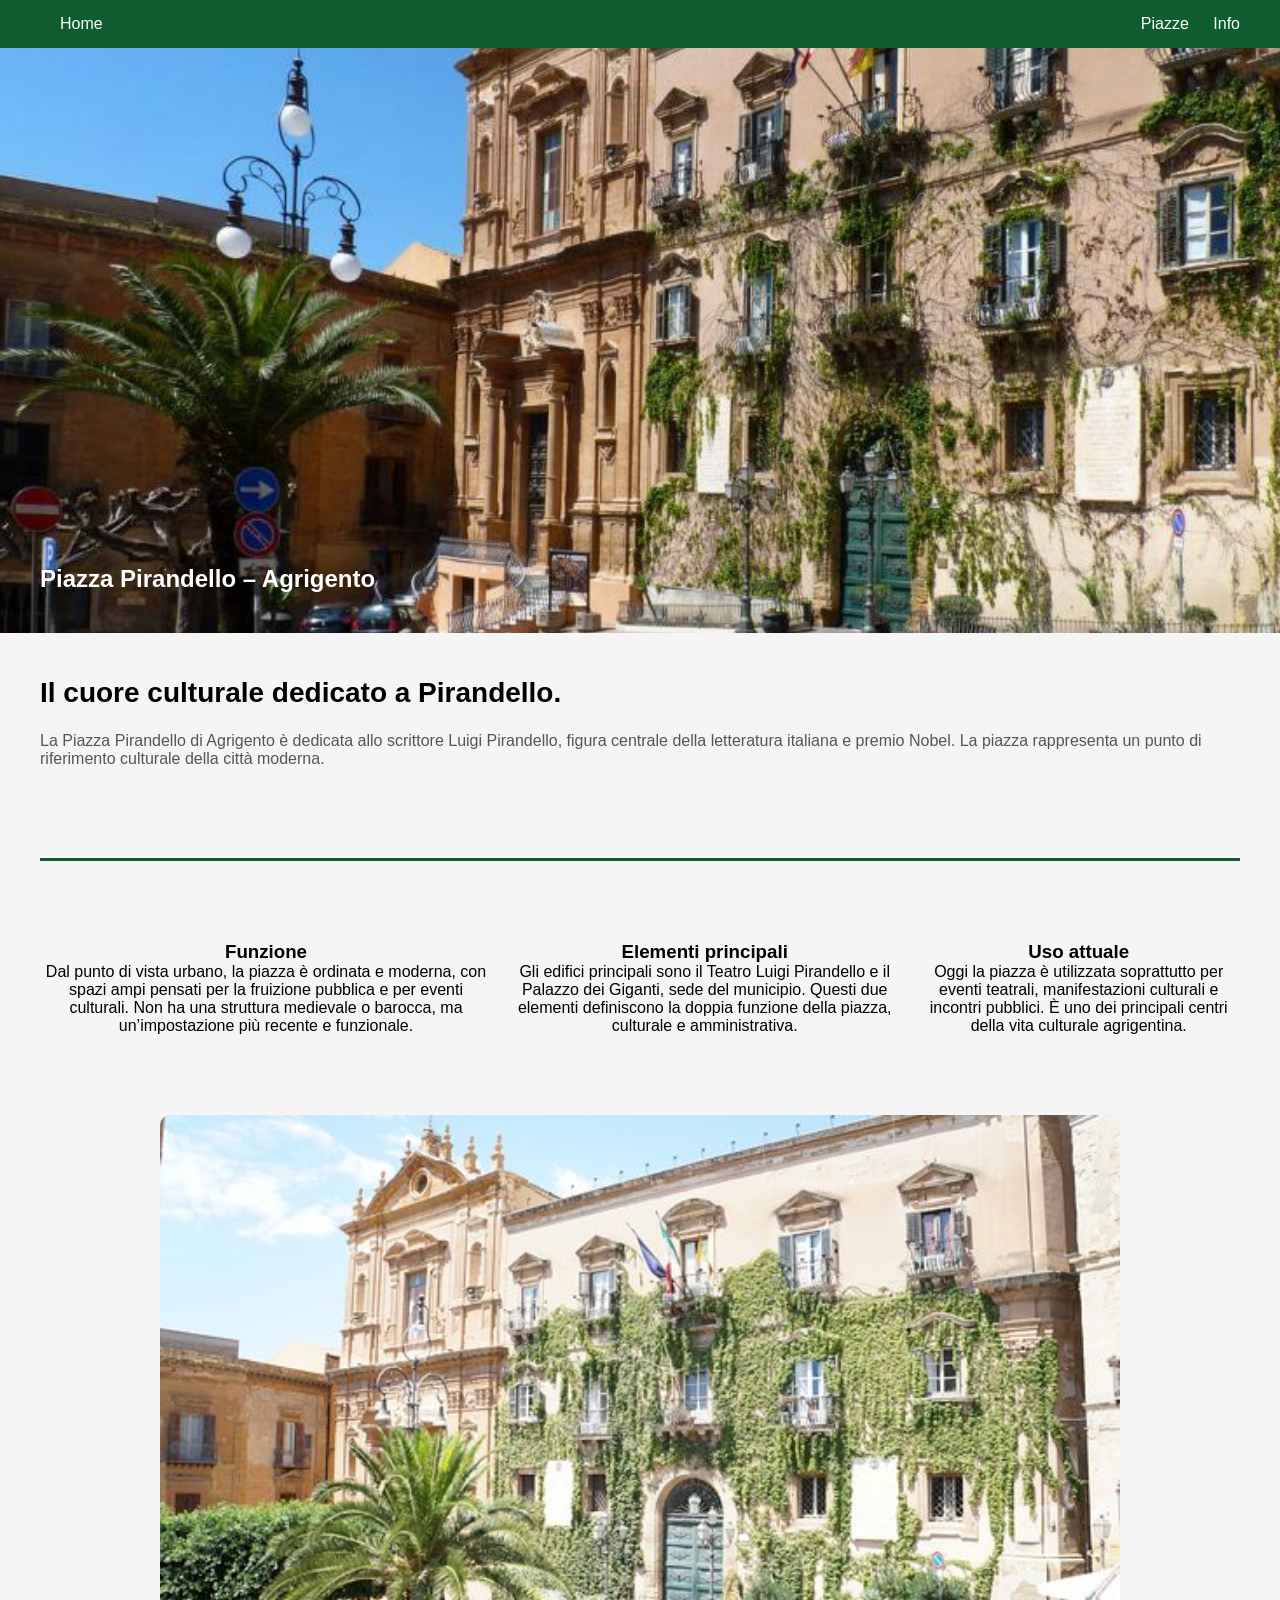
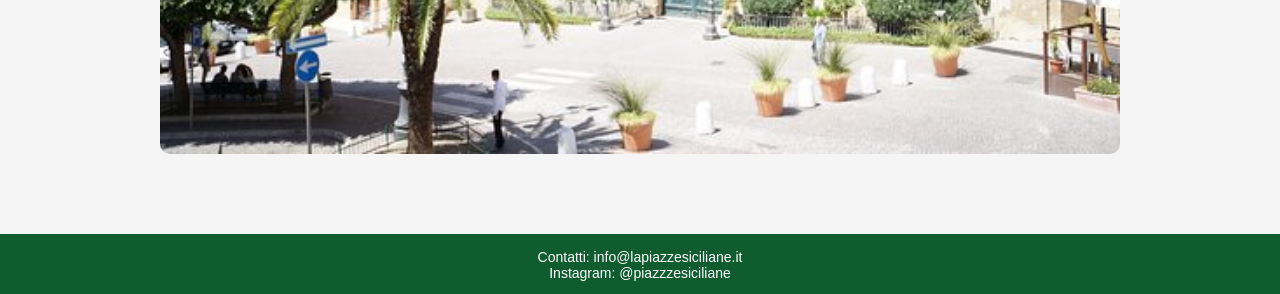
==== agrigento.html @ 5704d7bc "Initial commit" ====
<!DOCTYPE html>
<html lang="it">
<head>
  <meta charset="UTF-8">
  <title>Piazza Pirandello - Agrigento</title>
  <link rel="stylesheet" href="stile.css">
</head>

<body>


<header class="navbar">
  <div class="nav-left">
    <a href="index.html">Home</a>
  </div>
  <div class="nav-right">
    <a href="index.html">Piazze</a>
    <a href="info.html">Info</a>
  </div>
</header>


<section class="hero-detailagrigento">
  <h1>Piazza Pirandello – Agrigento</h1>
</section>


<section class="intro">
  <p class="subtitle">Il cuore culturale dedicato a Pirandello.</p>
  <p>
    La Piazza Pirandello di Agrigento è dedicata allo scrittore Luigi Pirandello, 
    figura centrale della letteratura italiana e premio Nobel.
     La piazza rappresenta un punto di riferimento culturale della città moderna.
  </p>
</section>

<hr class="divider">


<section class="info-grid">

  <div>
    <h3>Funzione</h3>
    <p>
      Dal punto di vista urbano, la piazza è ordinata e moderna, 
      con spazi ampi pensati per la fruizione pubblica e per eventi culturali. 
      Non ha una struttura medievale o barocca, ma un’impostazione più recente e funzionale.

    </p>
  </div>

  <div>
    <h3>Elementi principali</h3>
    <p>
      Gli edifici principali sono il Teatro Luigi Pirandello e il Palazzo dei Giganti, 
      sede del municipio. Questi due elementi definiscono la doppia funzione della piazza, 
      culturale e amministrativa.
    </p>
  </div>

  <div>
    <h3>Uso attuale</h3>
    <p>
      Oggi la piazza è utilizzata soprattutto per eventi teatrali,
       manifestazioni culturali e incontri pubblici.
        È uno dei principali centri della vita culturale agrigentina.
    </p>
  </div>

</section>


<section class="image-section">
  <img src="img/agrigento.jpg">
</section>


<footer class="footer">
  <p>Contatti: info@lapiazzesiciliane.it</p>
  <p>Instagram: @piazzzesiciliane</p>
</footer>

</body>
</html>
---- stile.css ----
* {
  margin: 0;
  padding: 0;
  box-sizing: border-box;
  font-family: sans-serif;
}

body {
  background: #f5f5f5;
}


.navbar {
  background: #0f5c2e;
  color: white;
  display: flex;
  justify-content: space-between;
  padding: 15px 40px;
  position: sticky;
  top: 0;
  z-index: 1000;
}

.navbar a {
  color: white;
  text-decoration: none;
  margin-left: 20px;
}


.hero {
  height: 400px;
  background: url(piazzesicilia.jpg) center/cover no-repeat; 
  display: flex;
  align-items: flex-end;
  padding: 40px;
  color: white;
}

.hero h1 {
  font-size: 60px;
}


.intro {
  padding: 40px;
}

.intro p:not(.subtitle) {
  margin-bottom: 10px;
  color: #555;
}
.subtitle{
    font-size: 28px;
    line-height: 1.4;
    font-weight: 600;
    margin-bottom: 20px;
    max-width: 600px;
    color: #000;
}


.section {
  padding: 40px;
}

.section h2 {
  margin-bottom: 40px;
  font-size: 36px;
  text-align: center;
  color: #222;
  font-weight: 600;
}


.grid {
  display: flex;
  gap: 30px;
  justify-content: center;
  flex-wrap: wrap;
}


.card {
  background: #b8c5b6;
  padding: 20px;
  border-radius: 10px;
  width: 400px;
  text-decoration: none;
  color: black;
  transition: 0.3s;
}

.card img {
  height: 300px;
  width: 100%;
  border-radius: 6px;
  margin-bottom: 10px;
  object-fit: cover;
}

.card:hover {
  transform: scale(1.05);
}
  

.footer {
  height: 60px;
  background: #0f5c2e;
  margin-top: 40px;
  color: white;
  font-size: 14px;
  text-align: center;
  padding: 15px;
}


.hero-detailcatania {
  height: 60vh;
  background: url("img/cataniacard.jpg") center/cover no-repeat;
  display: flex;
  align-items: flex-end;
  padding: 40px;
  color: white;
}

.hero-detail h1 {
  font-size: 50px;
}


.divider {
  border: none;
  height: 3px;
  background: #0f5c2e;
  margin: 40px;
}


.info-grid {
  display: flex;
  justify-content: space-around;
  text-align: center;
  padding: 40px;
  gap: 20px;
}

.image-section {
  display: flex;
  justify-content: center;
  padding: 40px;
}

.image-section img {
  width: 80%;
  border-radius: 10px;
}
.hero-detailsiracusa {
  height: 65vh;
  background: url("img/siracusacard.jpg") center 60% /cover no-repeat;
  display: flex;
  align-items: flex-end;
  padding: 40px;
  color: white;
}
.hero-detailragusa {
  height: 65vh;
  background: url("img/ragusacard.jpg") center 60% /cover no-repeat;
  display: flex;
  align-items: flex-end;
  padding: 40px;
  color: white;
}
.hero-detailtrapani {
  height: 65vh;
  background: url("img/trapanicard.jpg") center 60% /cover no-repeat;
  display: flex;
  align-items: flex-end;
  padding: 40px;
  color: white;
}
.hero-detailpalermo {
  height: 65vh;
  background: url("img/Palermocard.jpg") center 60% /cover no-repeat;
  display: flex;
  align-items: flex-end;
  padding: 40px;
  color: white;
}
.hero-detailmessina {
  height: 65vh;
  background: url("img/messinacard.jpg") center 60% /cover no-repeat;
  display: flex;
  align-items: flex-end;
  padding: 40px;
  color: white;

}
.hero-detailenna {
  height: 65vh;
  background: url("img/Ennacard.jpg") center 60% /cover no-repeat;
  display: flex;
  align-items: flex-end;
  padding: 40px;
  color: white;
}
.hero-detailcaltanissetta {
  height: 65vh;
  background: url("img/caltanissettacardjpg.jpg") center 60% /cover no-repeat;
  display: flex;
  align-items: flex-end;
  padding: 40px;
  color: white;
}
.hero-detailagrigento {
  height: 65vh;
  background: url("img/agrigentocard.jpg") center 60% /cover no-repeat;
  display: flex;
  align-items: flex-end;
  padding: 40px;
  color: white;
}
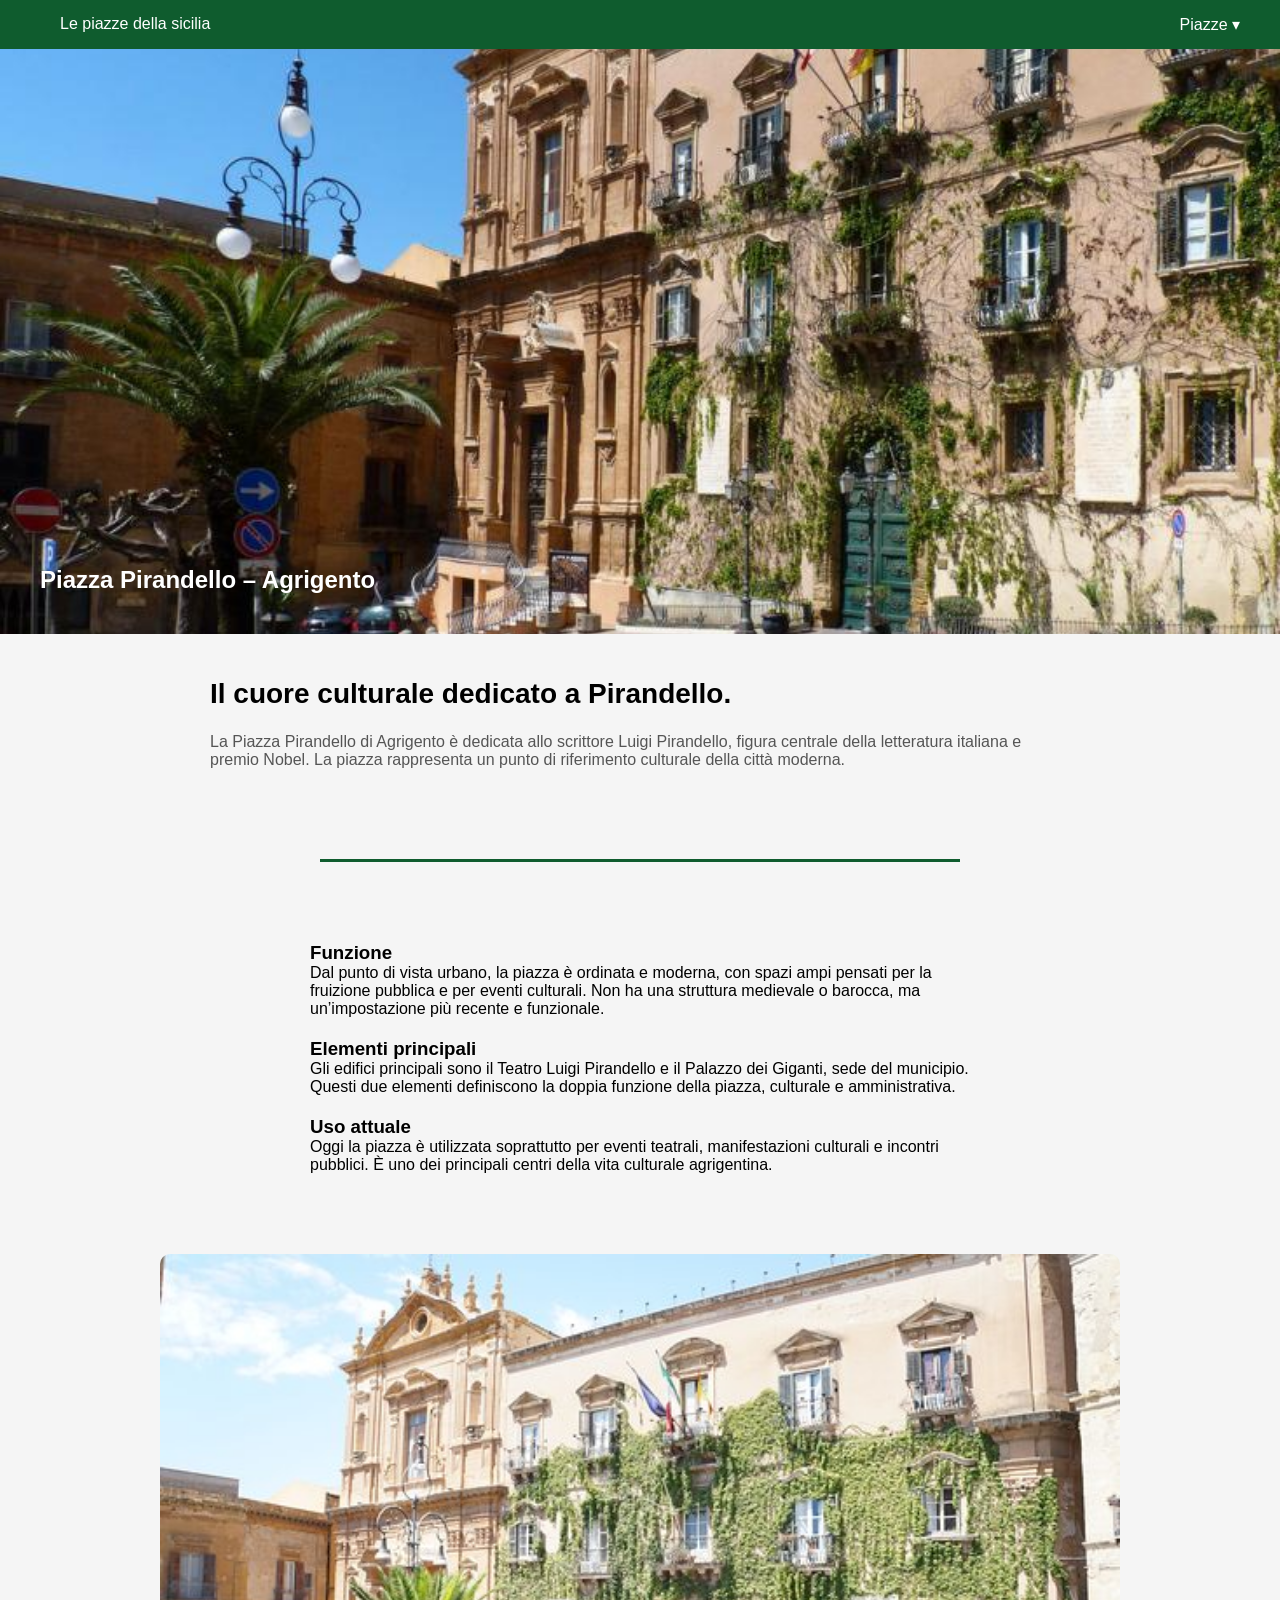
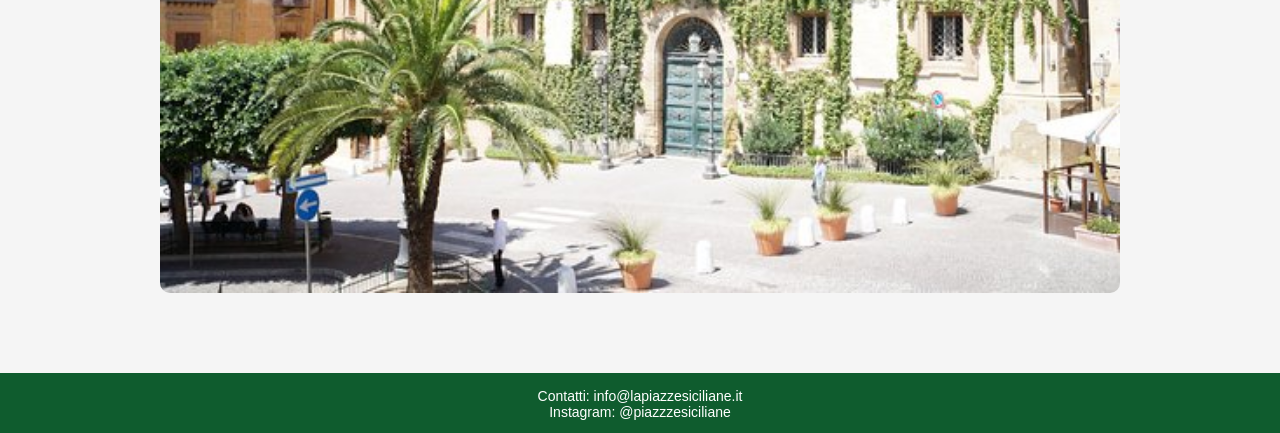
==== commit dbab8775: "aggiornamento modifiche" ====
--- a/agrigento.html
+++ b/agrigento.html
@@ -11,13 +11,32 @@
 
 
 <header class="navbar">
-  <div class="nav-left">
-    <a href="index.html">Home</a>
+   <div class="nav-left">
+    <a href="index.html" > Le piazze della sicilia </a>
   </div>
   <div class="nav-right">
-    <a href="index.html">Piazze</a>
-    <a href="info.html">Info</a>
   </div>
+  <div class="dropdown">
+  <span>Piazze ▾</span>
+
+  <div class="dropdown-content">
+
+  <div class="dropdown-title">Piazze storiche</div>
+  <a href="catania.html">Catania</a>
+  <a href="siracusa.html">Siracusa</a>
+  <a href="ragusa.html">Ragusa</a>
+
+  <div class="dropdown-title">Piazze civiche</div>
+  <a href="caltanissetta.html">Caltanissetta</a>
+  <a href="agrigento.html">Agrigento</a>
+  <a href="messina.html">Messina</a>
+
+  <div class="dropdown-title">Piazze sociali</div>
+  <a href="palermo.html">Palermo</a>
+  <a href="trapani.html">Trapani</a>
+  <a href="enna.html">Enna</a>
+
+</div>
 </header>
 
 
@@ -27,12 +46,14 @@
 
 
 <section class="intro">
+  <div class="container">
   <p class="subtitle">Il cuore culturale dedicato a Pirandello.</p>
   <p>
     La Piazza Pirandello di Agrigento è dedicata allo scrittore Luigi Pirandello, 
     figura centrale della letteratura italiana e premio Nobel.
      La piazza rappresenta un punto di riferimento culturale della città moderna.
   </p>
+  </div>
 </section>
 
 <hr class="divider">
@@ -40,7 +61,7 @@
 
 <section class="info-grid">
 
-  <div>
+  <div class="container">
     <h3>Funzione</h3>
     <p>
       Dal punto di vista urbano, la piazza è ordinata e moderna, 
@@ -50,7 +71,7 @@
     </p>
   </div>
 
-  <div>
+  <div class="container">
     <h3>Elementi principali</h3>
     <p>
       Gli edifici principali sono il Teatro Luigi Pirandello e il Palazzo dei Giganti, 
@@ -59,7 +80,7 @@
     </p>
   </div>
 
-  <div>
+  <div class="container">
     <h3>Uso attuale</h3>
     <p>
       Oggi la piazza è utilizzata soprattutto per eventi teatrali,
--- a/stile.css
+++ b/stile.css
@@ -19,6 +19,57 @@
   position: sticky;
   top: 0;
   z-index: 1000;
+}
+
+.dropdown {
+  position: relative;
+  display: inline-block;
+  cursor: pointer;
+}
+
+
+.dropdown-content {
+  display: none;
+  position: absolute;
+  background-color: white;
+  min-width: 220px;
+  box-shadow: 0px 4px 10px rgba(0,0,0,0.1);
+  border-radius: 6px;
+  
+  right: 0;
+  left: auto;
+}
+
+.dropdown-title{
+  padding: 10px 16px;
+  font-weight: bold;
+  font-size: 14px;
+  color: #333;
+  background-color: #f5f5f5;
+  border-top: 1px solid #ddd;
+
+}
+
+.dropdown-title:first-child{
+  border-top: none;
+}
+
+
+.dropdown-content a {
+  display: block;
+  padding: 10px 16px;
+  text-decoration: none;
+  color: black !important;
+  white-space: normal;
+}
+
+.dropdown-content a:hover {
+  background-color: #f2f2f2;
+}
+
+
+.dropdown:hover .dropdown-content {
+  display: block;
 }
 
 .navbar a {
@@ -133,16 +184,28 @@
   border: none;
   height: 3px;
   background: #0f5c2e;
-  margin: 40px;
+  margin: 40px auto;
+  width: 50%;
 }
 
 
 .info-grid {
   display: flex;
-  justify-content: space-around;
-  text-align: center;
+  flex-direction: column;
+  align-items: flex-start;
   padding: 40px;
   gap: 20px;
+}
+
+.info-grid div {
+  max-width: 700px;
+  text-align: left;
+}
+
+.container {
+  max-width: 900px;  
+  margin: 0 auto;     
+  padding: 0 20px;    
 }
 
 .image-section {
